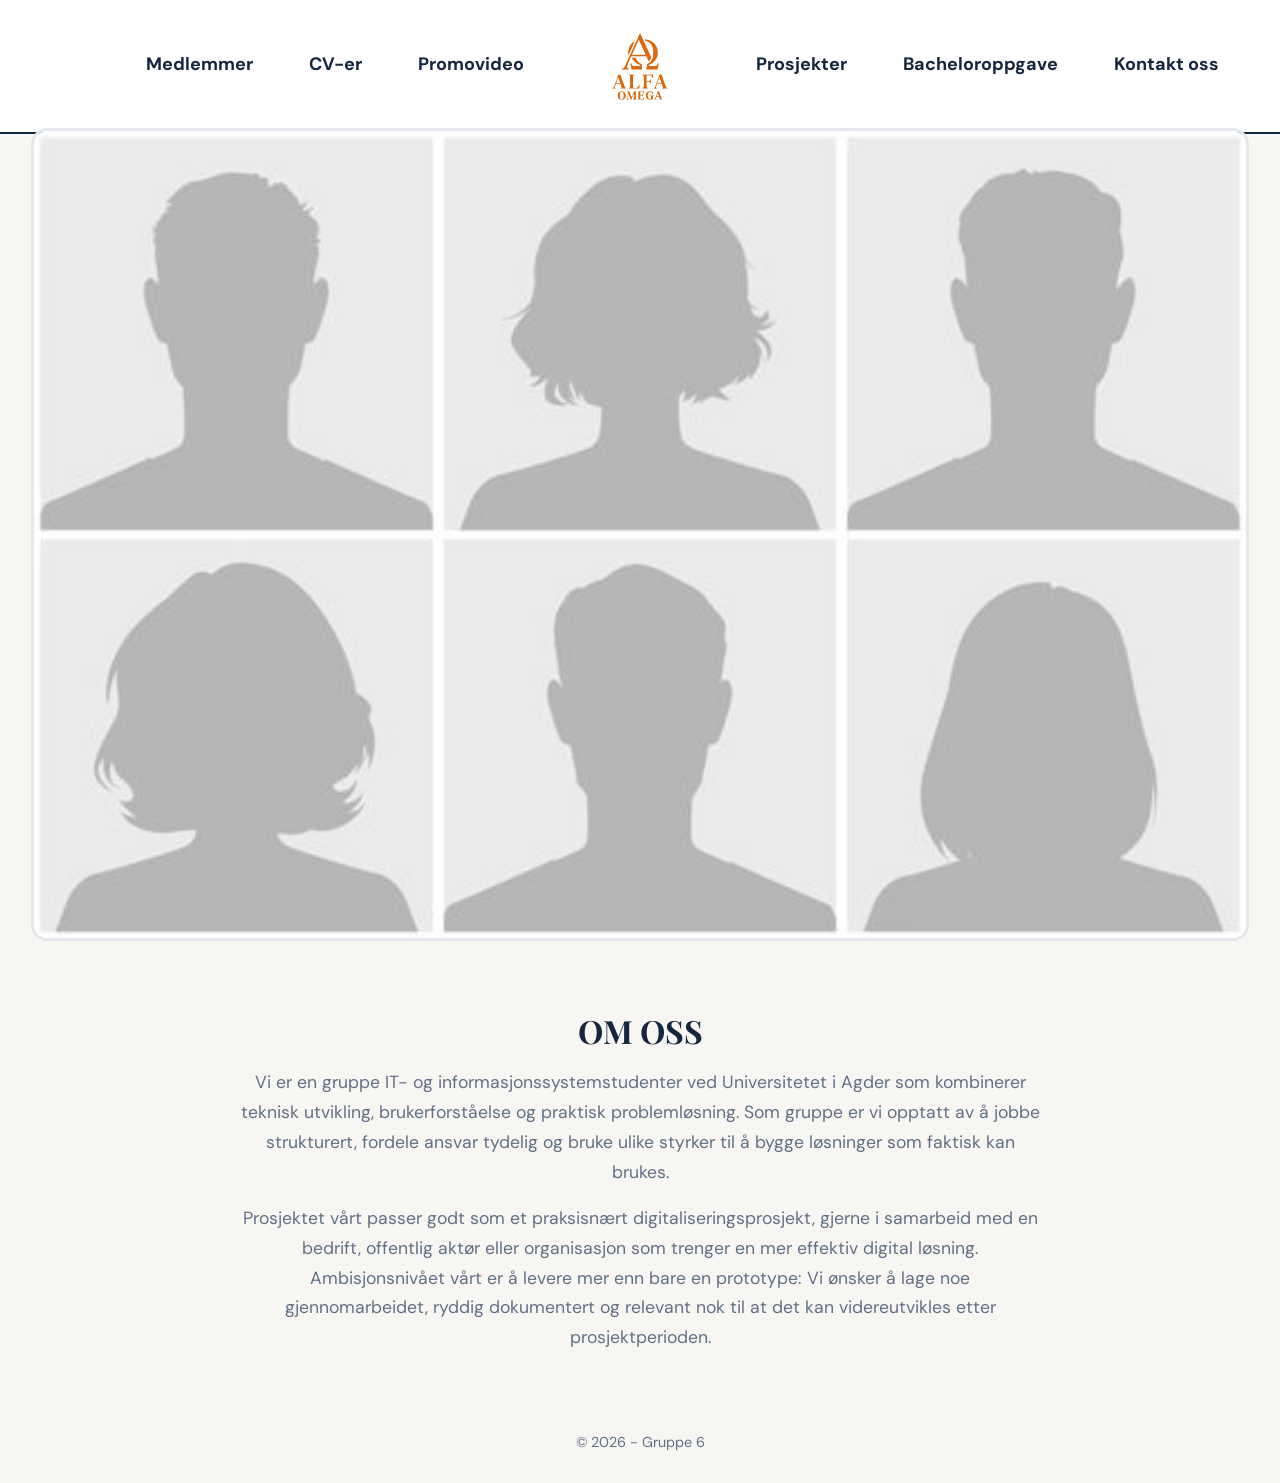
==== index.html @ c3835e71 "Convert ASP.NET project to static HTML for GitHub Pages" ====
<!DOCTYPE html>
<html lang="no">
<head>
    <meta charset="utf-8" />
    <meta name="viewport" content="width=device-width, initial-scale=1.0" />
    <title>Hjem - Gruppe 6</title>
    <link rel="preconnect" href="https://fonts.googleapis.com">
    <link rel="preconnect" href="https://fonts.gstatic.com" crossorigin>
    <link href="https://fonts.googleapis.com/css2?family=Playfair+Display:wght@600;700&family=Lora:wght@400;500&display=swap" rel="stylesheet">
    <link rel="stylesheet" href="css/site.css" />
</head>
<body>
    <header class="site-header">
        <div class="header-content">
            <nav class="site-nav site-nav-left">
                <a href="medlemmer.html">Medlemmer</a>
                <a href="cver.html">CV-er</a>
                <a href="promovideo.html">Promovideo</a>
            </nav>

            <a class="site-logo" href="index.html">
                <img src="images/logo.png" alt="Gruppe 6 logo" />
            </a>

            <nav class="site-nav site-nav-right">
                <a href="prosjekter.html">Prosjekter</a>
                <a href="bacheloroppgave.html">Bacheloroppgave</a>
                <a href="kontakt.html">Kontakt oss</a>
            </nav>
        </div>
    </header>

    <div class="container">
        <main role="main" class="pb-3">
            <img src="images/gruppebilde.png" alt="Gruppe 6 gruppebilde" class="group-photo" />

            <section class="about-section">
                <h2 class="section-title">OM OSS</h2>
                <p class="about-text">
                    Vi er en gruppe IT- og informasjonssystemstudenter ved Universitetet i Agder som kombinerer teknisk utvikling,
                    brukerforståelse og praktisk problemløsning. Som gruppe er vi opptatt av å jobbe strukturert, fordele ansvar
                    tydelig og bruke ulike styrker til å bygge løsninger som faktisk kan brukes.
                </p>
                <p class="about-text">
                    Prosjektet vårt passer godt som et praksisnært digitaliseringsprosjekt, gjerne i samarbeid med en bedrift,
                    offentlig aktør eller organisasjon som trenger en mer effektiv digital løsning. Ambisjonsnivået vårt er å levere
                    mer enn bare en prototype: Vi ønsker å lage noe gjennomarbeidet, ryddig dokumentert og relevant nok til at det
                    kan videreutvikles etter prosjektperioden.
                </p>
            </section>
        </main>
    </div>

    <footer class="border-top footer text-muted">
        <div class="container">
            &copy; 2026 - Gruppe 6
        </div>
    </footer>

    <script src="js/site.js"></script>
</body>
</html>
---- css/site.css ----
/* Import Fonts */
@import url('https://fonts.googleapis.com/css2?family=DM+Sans:ital,opsz,wght@0,9..40,100..1000;1,9..40,100..1000&family=Playfair+Display:ital,wght@0,400..900;1,400..900&display=swap');

* {
    box-sizing: border-box;
}

body {
    margin: 0;
    font-family: 'DM Sans', sans-serif;
    color: #627086;
    background-color: #F7F6F2;
}

/* Animations */
@keyframes rise-in {
    from { 
        opacity: 0; 
        transform: translateY(18px); 
    }
    to { 
        opacity: 1; 
        transform: translateY(0); 
    }
}

@keyframes image-settle {
    from { 
        transform: scale(1.07); 
    }
    to { 
        transform: scale(1.015); 
    }
}

.about-section, 
.member-card, 
.cv-row, 
.project-card {
    animation: rise-in 0.6s ease-out forwards;
}

/* Header */
.site-header {
    background-color: #FFFFFF;
    border-bottom: 2px solid #15263F;
}

.header-content {
    display: flex;
    justify-content: center;
    align-items: center;
    padding: 1rem 3rem;
    max-width: 1600px;
    margin: 0 auto;
}

.site-logo {
    flex-shrink: 0;
    padding: 0 1.5rem;
}

.site-logo img {
    height: 100px;
    width: auto;
    display: block;
}

.site-nav {
    display: flex;
    gap: 3.5rem;
    flex: 1;
}

.site-nav-left {
    justify-content: flex-end;
}

.site-nav-right {
    justify-content: flex-start;
}

.site-nav a {
    font-family: 'DM Sans', sans-serif;
    text-decoration: none;
    font-weight: 700;
    color: #15263F;
    font-size: 18px;
    white-space: nowrap;
    position: relative;
    padding-bottom: 4px;
}

.site-nav a::after {
    content: '';
    position: absolute;
    bottom: 0;
    left: 0;
    width: 100%;
    height: 2px;
    background-color: #C77645;
    transform: scaleX(0);
    transition: transform 0.25s ease;
    transform-origin: bottom left;
}

.site-nav a:hover {
    color: #A85E34;
}

.site-nav a:hover::after {
    transform: scaleX(1);
}

/* Footer */
footer {
    text-align: center;
    padding: 2rem 0;
    color: #627086;
    font-size: 0.9rem;
}

/* Hero / group photo */
.hero-wrapper {
    overflow: hidden;
    max-width: 1200px;
    margin: 0 auto;
    border-radius: 1rem;
}

.group-photo {
    width: 100%;
    max-width: 1200px;
    height: auto;
    display: block;
    margin: 0 auto;
    border: 3px solid #E4E7EB;
    border-radius: 1rem;
    animation: image-settle 1.2s ease-out forwards;
}

.image-label {
    font-family: 'DM Sans', sans-serif;
    font-size: 1.1rem;
    color: #CCD4DF;
    margin: 0 0 1rem 0;
}

/* About section */
.about-section {
    text-align: center;
    padding: 3rem;
}

.section-title {
    font-family: 'Playfair Display', Georgia, serif;
    color: #15263F;
    font-size: 2rem;
    margin-bottom: 1rem;
}

.about-text {
    font-family: 'DM Sans', sans-serif;
    font-size: 1.1rem;
    max-width: 800px;
    margin: 0 auto;
    color: #627086;
    line-height: 1.7;
}

.about-text + .about-text {
    margin-top: 1rem;
}

/* Medlemmer page */
.page-title {
    font-family: 'Playfair Display', Georgia, serif;
    color: #15263F;
    font-size: 2.5rem;
    text-align: center;
    padding: 3rem 0 2rem 0;
}

.member-card {
    display: flex;
    gap: 2rem;
    align-items: flex-start;
    max-width: 1200px;
    margin: 0 auto 2rem auto;
    padding: 2rem;
    background-color: #FFFFFF;
    border: 1px solid #E4E7EB;
    border-radius: 1rem;
    transition: transform 0.25s ease, box-shadow 0.25s ease;
}

.member-card:hover {
    box-shadow: 0 18px 50px rgba(21, 38, 63, .09);
    transform: translateY(-4px);
}

.member-photo-col {
    display: flex;
    flex-direction: column;
    align-items: center;
    flex-shrink: 0;
}

.member-photo {
    width: 180px;
    height: 180px;
    object-fit: cover;
    border-radius: 0.5rem;
}

.member-info {
    flex: 1;
}

.member-name {
    font-family: 'Playfair Display', Georgia, serif;
    color: #15263F;
    font-size: 1.5rem;
    margin: 0 0 0.25rem 0;
}

.member-role {
    font-family: 'DM Sans', sans-serif;
    font-style: italic;
    color: #C77645;
    margin: 0 0 1rem 0;
}

.member-bio {
    font-family: 'DM Sans', sans-serif;
    font-size: 1rem;
    line-height: 1.6;
    color: #627086;
}

.social-links {
    display: flex;
    gap: 1rem;
    margin-top: 0.75rem;
}

.social-icon {
    width: 28px;
    height: 28px;
    display: block;
    background-color: transparent;
    object-fit: contain;
}

.social-links a {
    display: inline-block;
    transition: opacity 0.2s;
    line-height: 0;
}

.social-links a:hover {
    opacity: 0.7;
}

.cv-list {
    max-width: 1000px;
    margin: 0 auto;
    padding: 2rem;
    display: flex;
    flex-direction: column;
    gap: 1.5rem;
}

.cv-row {
    display: flex;
    justify-content: space-between;
    align-items: center;
    background-color: #FFFFFF;
    border: 1px solid #E4E7EB;
    border-radius: 1rem;
    padding: 1.5rem 2rem;
    transition: transform 0.25s ease, box-shadow 0.25s ease, background-color 0.25s ease;
}

.cv-row:hover {
    background-color: #F9EDE6;
    box-shadow: 0 18px 50px rgba(21, 38, 63, .09);
    transform: translateY(-4px);
}

.cv-name {
    font-family: 'DM Sans', sans-serif;
    font-size: 1.1rem;
    color: #15263F;
}

.cv-download {
    text-decoration: none;
    color: #C77645;
    font-weight: 600;
    display: flex;
    align-items: center;
    gap: 0.5rem;
}

.cv-download:hover {
    color: #A85E34;
}

.download-icon {
    font-size: 1.2rem;
}

.project-section {
    max-width: 1200px;
    margin: 0 auto;
    padding: 1rem 2rem 3rem 2rem;
}

.project-section-title {
    font-family: 'Playfair Display', Georgia, serif;
    color: #15263F;
    font-size: 1.6rem;
    text-align: center;
    border-bottom: 2px solid #C77645;
    display: inline-block;
    padding-bottom: 0.5rem;
    margin: 0 0 2rem 0;
}

.project-section-title-wrapper {
    text-align: center;
}

.project-card {
    display: flex;
    gap: 2rem;
    align-items: center;
    background-color: #FFFFFF;
    border: 1px solid #E4E7EB;
    border-radius: 1rem;
    padding: 2rem;
    margin-bottom: 2rem;
    min-height: 150px;
    transition: transform 0.25s ease, box-shadow 0.25s ease;
}

.project-card:hover {
    box-shadow: 0 18px 50px rgba(21, 38, 63, .09);
    transform: translateY(-4px);
}

.project-image-placeholder {
    width: 180px;
    height: 130px;
    background-color: #E4E7EB;
    border-radius: 0.5rem;
    flex-shrink: 0;
}

.project-info {
    flex: 1;
}

.project-name {
    font-family: 'Playfair Display', Georgia, serif;
    color: #15263F;
    font-size: 1.3rem;
    margin: 0 0 0.5rem 0;
}

.project-description {
    font-family: 'DM Sans', sans-serif;
    color: #627086;
}
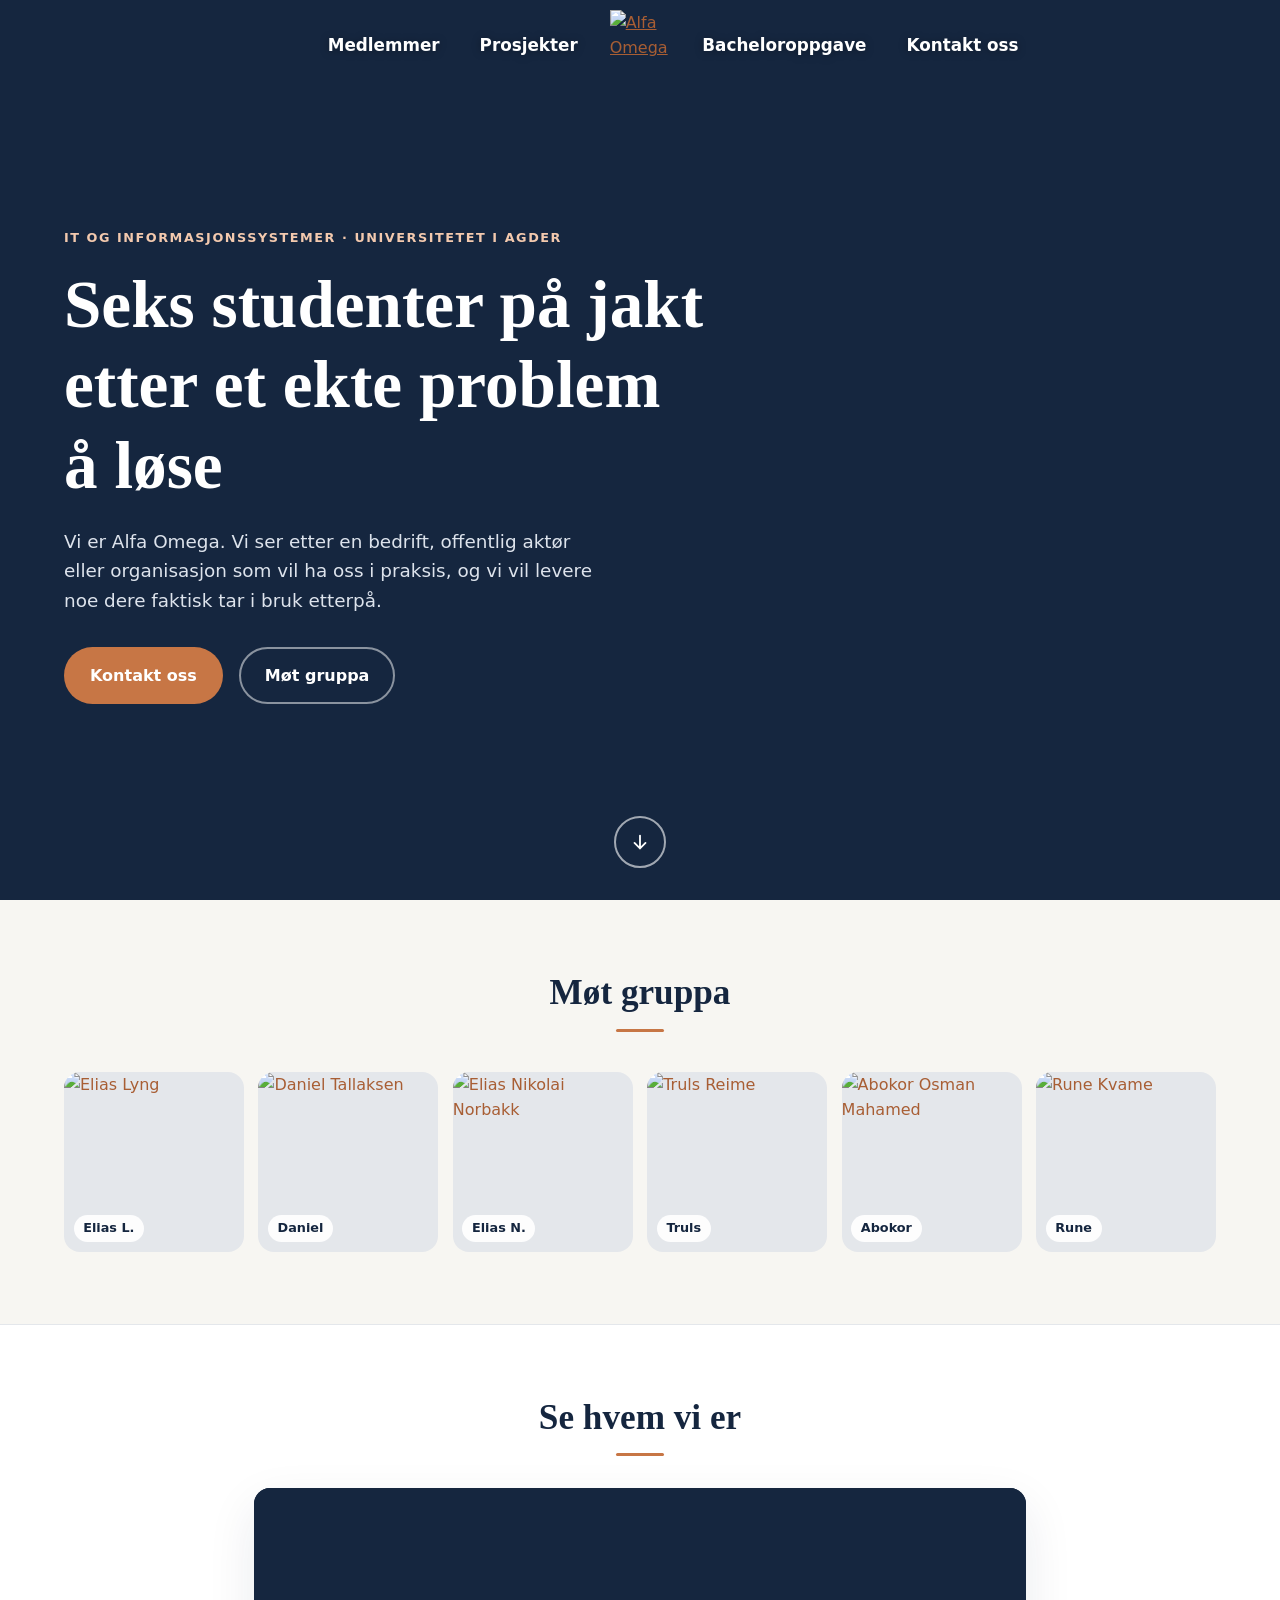
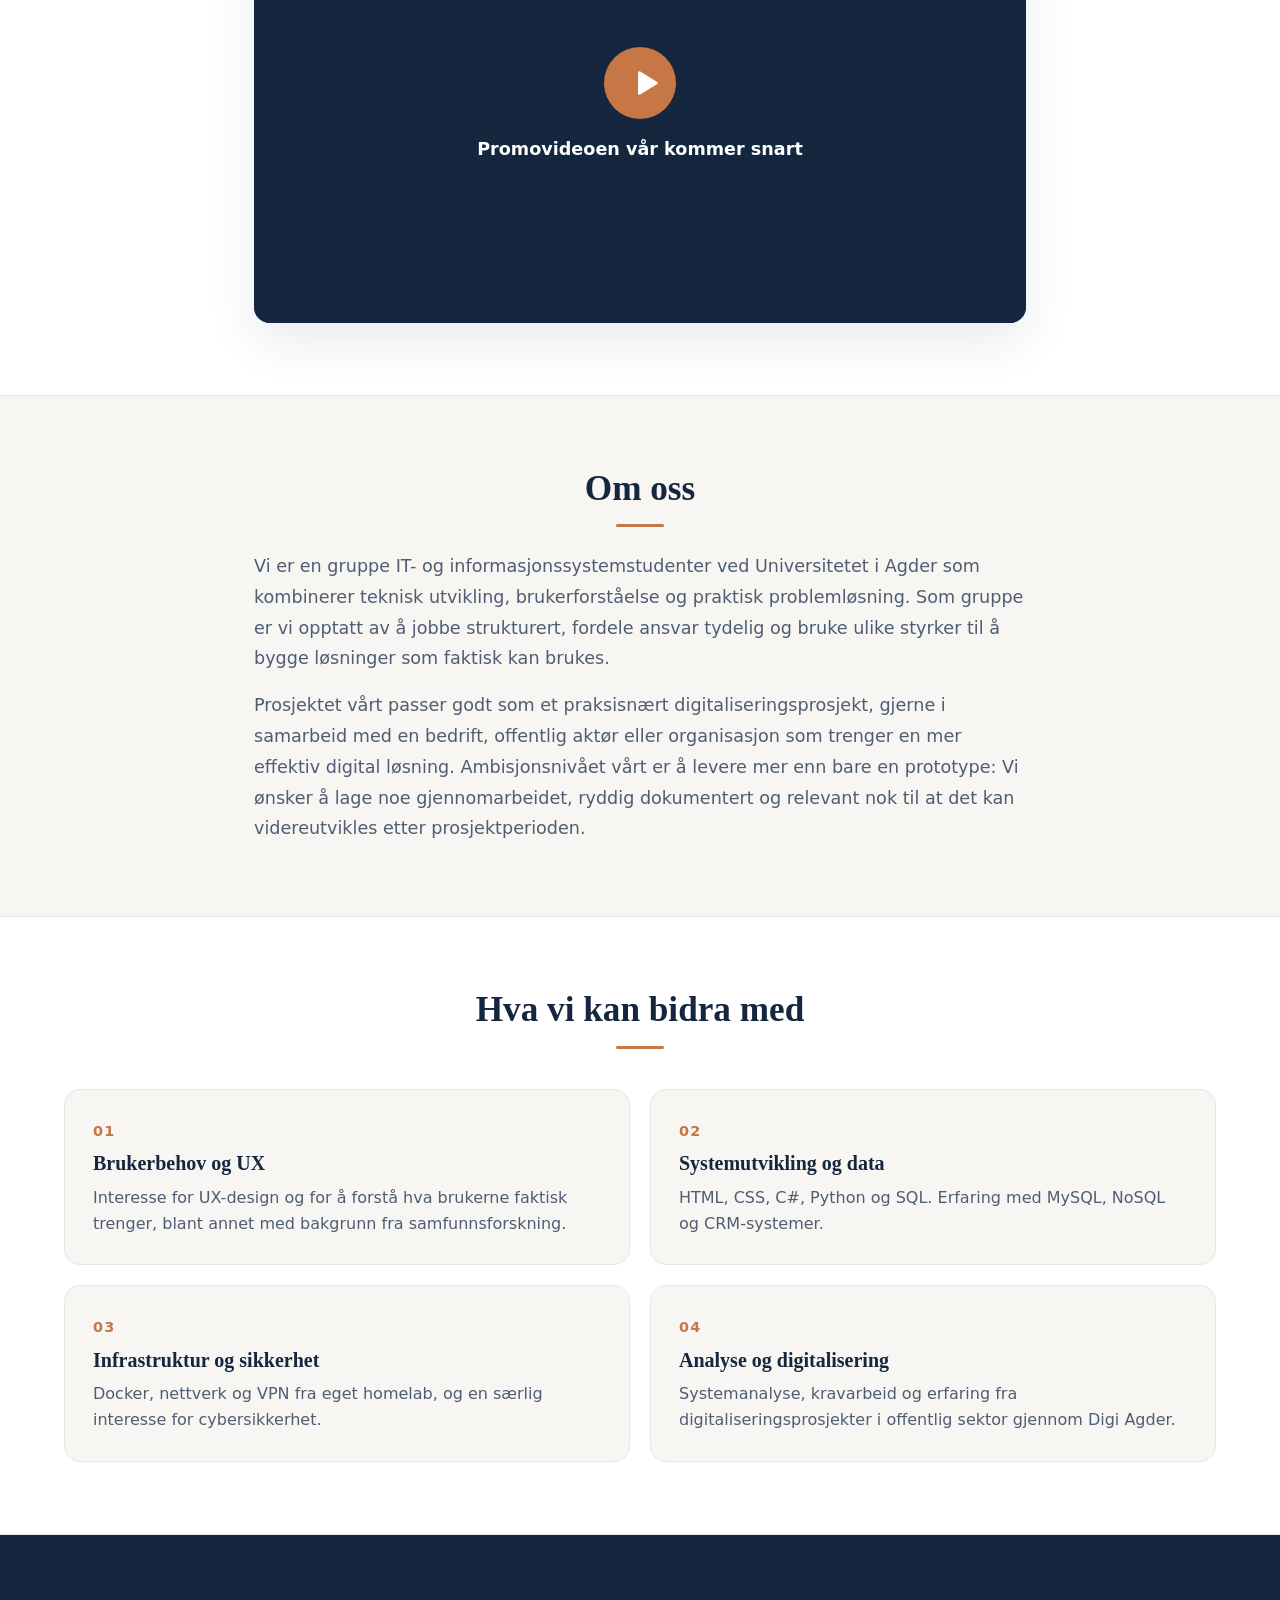
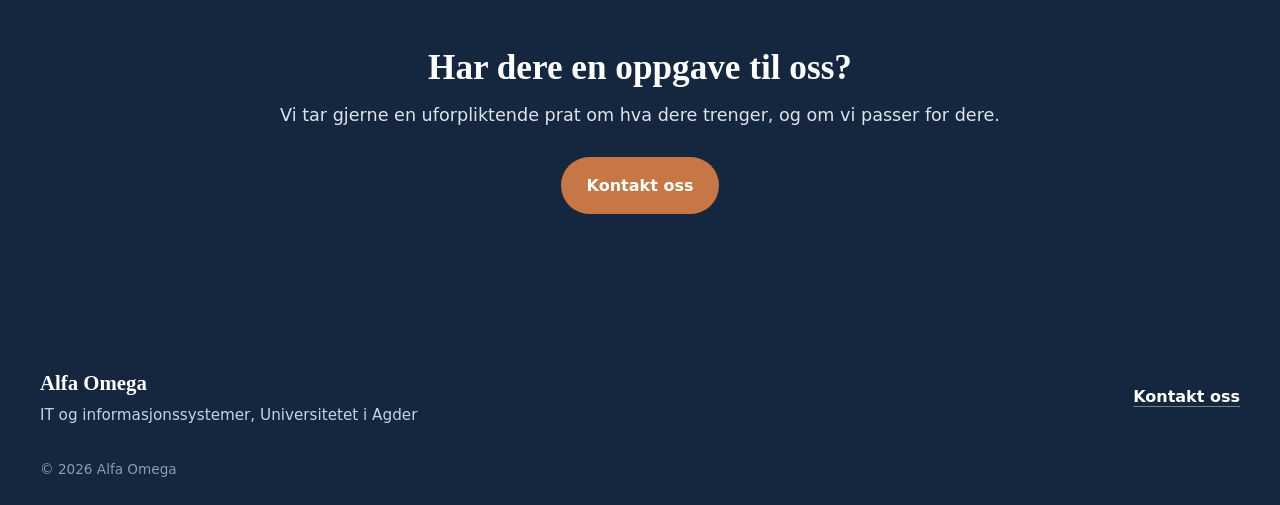
==== commit f6072a00: "Lagt til Knowit-bacheloroppgaven på bacheloroppgave-siden Beskrivelse av prosjektet Maritime Informa" ====
--- a/index.html
+++ b/index.html
@@ -3,39 +3,99 @@
 <head>
     <meta charset="utf-8" />
     <meta name="viewport" content="width=device-width, initial-scale=1.0" />
-    <title>Hjem - Gruppe 6</title>
-    <link rel="preconnect" href="https://fonts.googleapis.com">
-    <link rel="preconnect" href="https://fonts.gstatic.com" crossorigin>
-    <link href="https://fonts.googleapis.com/css2?family=Playfair+Display:wght@600;700&family=Lora:wght@400;500&display=swap" rel="stylesheet">
-    <link rel="stylesheet" href="css/site.css" />
+    <title>Alfa Omega | IT-studenter ved UiA som søker praksisbedrift</title>
+    <meta name="description" content="Alfa Omega er seks IT- og informasjonssystemstudenter ved Universitetet i Agder som søker praksisbedrift." />
+    <meta property="og:title" content="Alfa Omega | IT-studenter ved UiA som søker praksisbedrift" />
+    <meta property="og:description" content="Alfa Omega er seks IT- og informasjonssystemstudenter ved Universitetet i Agder som søker praksisbedrift." />
+    <meta property="og:image" content="https://thelyng.dev/images/opt/logo.png" />
+    <meta property="og:type" content="website" />
+    <meta name="theme-color" content="#15263F" />
+    <link rel="icon" href="favicon.ico?v=2" sizes="any" />
+    <link rel="icon" href="images/favicon-32.png?v=2" type="image/png" sizes="32x32" />
+    <link rel="icon" href="images/icon-192.png?v=2" type="image/png" sizes="192x192" />
+    <link rel="apple-touch-icon" href="images/apple-touch-icon.png?v=2" />
+    <link rel="preload" href="fonts/dm-sans-latin.woff2" as="font" type="font/woff2" crossorigin>
+    <link rel="preload" href="fonts/playfair-display-latin.woff2" as="font" type="font/woff2" crossorigin>
+    <link rel="stylesheet" href="css/site.css?v=16" />
 </head>
 <body>
-    <header class="site-header">
+    <a class="skip-link" href="#innhold">Hopp til innhold</a>
+    <header class="site-header site-header--overlay">
         <div class="header-content">
-            <nav class="site-nav site-nav-left">
+            <nav class="site-nav site-nav-left" aria-label="Hovedmeny">
                 <a href="medlemmer.html">Medlemmer</a>
-                <a href="cver.html">CV-er</a>
-                <a href="promovideo.html">Promovideo</a>
+                <a href="prosjekter.html">Prosjekter</a>
             </nav>
-
-            <a class="site-logo" href="index.html">
-                <img src="images/logo.png" alt="Gruppe 6 logo" />
+            <a class="site-logo" href="index.html" aria-label="Alfa Omega, til forsiden">
+                <img src="images/opt/logo.png" alt="Alfa Omega" width="337" height="400" />
             </a>
-
-            <nav class="site-nav site-nav-right">
-                <a href="prosjekter.html">Prosjekter</a>
+            <nav class="site-nav site-nav-right" aria-label="Hovedmeny, fortsettelse">
                 <a href="bacheloroppgave.html">Bacheloroppgave</a>
                 <a href="kontakt.html">Kontakt oss</a>
             </nav>
+            <button class="nav-toggle" type="button" aria-expanded="false" aria-controls="hovedmeny">
+                <span class="nav-toggle-bar"></span><span class="visually-hidden">Meny</span>
+            </button>
         </div>
+        <nav class="mobile-nav" id="hovedmeny" aria-label="Meny">
+            <a href="medlemmer.html">Medlemmer</a>
+            <a href="prosjekter.html">Prosjekter</a>
+            <a href="bacheloroppgave.html">Bacheloroppgave</a>
+            <a href="kontakt.html">Kontakt oss</a>
+        </nav>
     </header>
 
-    <div class="container">
-        <main role="main" class="pb-3">
-            <img src="images/gruppebilde.png" alt="Gruppe 6 gruppebilde" class="group-photo" />
+    <main id="innhold">
+        <section class="hero hero--photo">
+            <div class="hero-inner">
+                <div class="hero-text">
+                    <p class="eyebrow">IT og informasjonssystemer &middot; Universitetet i Agder</p>
+                    <h1>Seks studenter på jakt etter et ekte problem å løse</h1>
+                    <p class="lead">Vi er Alfa Omega. Vi ser etter en bedrift, offentlig aktør eller organisasjon som vil ha oss i praksis, og vi vil levere noe dere faktisk tar i bruk etterpå.</p>
+                    <div class="hero-actions">
+                        <a class="btn btn-primary" href="kontakt.html">Kontakt oss</a>
+                        <a class="btn btn-ghost-light" href="medlemmer.html">Møt gruppa</a>
+                    </div>
+                </div>
+            </div>
+            <a class="scroll-down" href="#gruppa" aria-label="Scroll ned til gruppa">
+                <svg viewBox="0 0 24 24" aria-hidden="true"><path fill="none" stroke="currentColor" stroke-width="2" stroke-linecap="round" stroke-linejoin="round" d="M12 5v14m0 0 6-6m-6 6-6-6"/></svg>
+            </a>
+        </section>
 
-            <section class="about-section">
-                <h2 class="section-title">OM OSS</h2>
+        <section class="section team-section" id="gruppa">
+            <div class="wide">
+                <h2 class="section-title">Møt gruppa</h2>
+                <div class="face-grid face-grid--row" aria-label="Gruppemedlemmene">
+                    <a href="medlemmer.html#elias-lyng" class="face" style="--i:0"><img src="images/opt/elias-lyng-sq.jpg" alt="Elias Lyng" width="480" height="480" loading="eager" /><span>Elias L.</span></a>
+                    <a href="medlemmer.html#daniel-tallaksen" class="face" style="--i:1"><img src="images/opt/daniel-tallaksen-sq.jpg" alt="Daniel Tallaksen" width="480" height="480" loading="eager" /><span>Daniel</span></a>
+                    <a href="medlemmer.html#elias-norbakk" class="face" style="--i:2"><img src="images/opt/elias-norbakk-sq.jpg" alt="Elias Nikolai Norbakk" width="480" height="480" loading="eager" /><span>Elias N.</span></a>
+                    <a href="medlemmer.html#truls-reime" class="face" style="--i:3"><img src="images/opt/truls-reime-sq.jpg" alt="Truls Reime" width="480" height="480" loading="eager" /><span>Truls</span></a>
+                    <a href="medlemmer.html#abokor-mahamed" class="face" style="--i:4"><img src="images/opt/abokor-mahamed-sq.jpg" alt="Abokor Osman Mahamed" width="480" height="480" loading="eager" /><span>Abokor</span></a>
+                    <a href="medlemmer.html#rune-kvame" class="face" style="--i:5"><img src="images/opt/rune-kvame-sq.jpg" alt="Rune Kvame" width="480" height="480" loading="eager" /><span>Rune</span></a>
+                </div>
+            </div>
+        </section>
+
+        <section class="section video-section" id="video">
+            <div class="narrow">
+                <h2 class="section-title">Se hvem vi er</h2>
+                <div class="video-frame">
+                    <!-- Når videoen er klar, bytt ut hele <div class="video-placeholder"> med for eksempel:
+                    <iframe src="https://www.youtube-nocookie.com/embed/VIDEO-ID" title="Promovideo fra Alfa Omega"
+                        allow="accelerometer; encrypted-media; gyroscope; picture-in-picture" allowfullscreen loading="lazy"></iframe>
+                    -->
+                    <div class="video-placeholder">
+                        <svg viewBox="0 0 24 24" aria-hidden="true"><path fill="currentColor" d="M8 5.14v13.72a1 1 0 0 0 1.5.86l11.04-6.86a1 1 0 0 0 0-1.72L9.5 4.28A1 1 0 0 0 8 5.14Z"/></svg>
+                        <p>Promovideoen vår kommer snart</p>
+                    </div>
+                </div>
+            </div>
+        </section>
+
+        <section class="section about-section">
+            <div class="narrow">
+                <h2 class="section-title">Om oss</h2>
                 <p class="about-text">
                     Vi er en gruppe IT- og informasjonssystemstudenter ved Universitetet i Agder som kombinerer teknisk utvikling,
                     brukerforståelse og praktisk problemløsning. Som gruppe er vi opptatt av å jobbe strukturert, fordele ansvar
@@ -47,16 +107,57 @@
                     mer enn bare en prototype: Vi ønsker å lage noe gjennomarbeidet, ryddig dokumentert og relevant nok til at det
                     kan videreutvikles etter prosjektperioden.
                 </p>
-            </section>
-        </main>
-    </div>
+            </div>
+        </section>
 
-    <footer class="border-top footer text-muted">
-        <div class="container">
-            &copy; 2026 - Gruppe 6
+        <section class="section skills-section">
+            <div class="wide">
+                <h2 class="section-title">Hva vi kan bidra med</h2>
+                <div class="skill-grid">
+                <article class="skill-card">
+                    <span class="skill-num">01</span>
+                    <h3>Brukerbehov og UX</h3>
+                    <p>Interesse for UX-design og for å forstå hva brukerne faktisk trenger, blant annet med bakgrunn fra samfunnsforskning.</p>
+                </article>
+                <article class="skill-card">
+                    <span class="skill-num">02</span>
+                    <h3>Systemutvikling og data</h3>
+                    <p>HTML, CSS, C#, Python og SQL. Erfaring med MySQL, NoSQL og CRM-systemer.</p>
+                </article>
+                <article class="skill-card">
+                    <span class="skill-num">03</span>
+                    <h3>Infrastruktur og sikkerhet</h3>
+                    <p>Docker, nettverk og VPN fra eget homelab, og en særlig interesse for cybersikkerhet.</p>
+                </article>
+                <article class="skill-card">
+                    <span class="skill-num">04</span>
+                    <h3>Analyse og digitalisering</h3>
+                    <p>Systemanalyse, kravarbeid og erfaring fra digitaliseringsprosjekter i offentlig sektor gjennom Digi Agder.</p>
+                </article>
+                </div>
+            </div>
+        </section>
+
+        <section class="section cta-band">
+            <div class="narrow">
+                <h2>Har dere en oppgave til oss?</h2>
+                <p>Vi tar gjerne en uforpliktende prat om hva dere trenger, og om vi passer for dere.</p>
+                <a class="btn btn-primary" href="kontakt.html">Kontakt oss</a>
+            </div>
+        </section>
+    </main>
+
+    <footer class="site-footer">
+        <div class="footer-inner">
+            <div>
+                <strong>Alfa Omega</strong>
+                <p>IT og informasjonssystemer, Universitetet i Agder</p>
+            </div>
+            <a class="footer-link" href="kontakt.html">Kontakt oss</a>
         </div>
+        <p class="footer-copy">&copy; 2026 Alfa Omega</p>
     </footer>
 
-    <script src="js/site.js"></script>
+    <script src="js/site.js?v=16"></script>
 </body>
 </html>
--- a/css/site.css
+++ b/css/site.css
@@ -1,375 +1,687 @@
-/* Import Fonts */
-@import url('https://fonts.googleapis.com/css2?family=DM+Sans:ital,opsz,wght@0,9..40,100..1000;1,9..40,100..1000&family=Playfair+Display:ital,wght@0,400..900;1,400..900&display=swap');
-
-* {
-    box-sizing: border-box;
-}
+/* Alfa Omega, felles stilark */
+
+/* Fonter lastes fra egen server (ikke Google) av personvernhensyn */
+/* DM Sans, latin-ext */
+@font-face {
+    font-family: 'DM Sans';
+    font-style: normal;
+    font-weight: 400 700;
+    font-display: swap;
+    src: url('../fonts/dm-sans-latin-ext.woff2') format('woff2');
+    unicode-range: U+0100-02BA, U+02BD-02C5, U+02C7-02CC, U+02CE-02D7, U+02DD-02FF, U+0304, U+0308, U+0329, U+1D00-1DBF, U+1E00-1E9F, U+1EF2-1EFF, U+2020, U+20A0-20AB, U+20AD-20C4, U+2113, U+2C60-2C7F, U+A720-A7FF;
+}
+
+/* DM Sans, latin */
+@font-face {
+    font-family: 'DM Sans';
+    font-style: normal;
+    font-weight: 400 700;
+    font-display: swap;
+    src: url('../fonts/dm-sans-latin.woff2') format('woff2');
+    unicode-range: U+0000-00FF, U+0131, U+0152-0153, U+02BB-02BC, U+02C6, U+02DA, U+02DC, U+0304, U+0308, U+0329, U+2000-206F, U+20AC, U+2122, U+2191, U+2193, U+2212, U+2215, U+FEFF, U+FFFD;
+}
+
+/* Playfair Display, latin-ext */
+@font-face {
+    font-family: 'Playfair Display';
+    font-style: normal;
+    font-weight: 600 700;
+    font-display: swap;
+    src: url('../fonts/playfair-display-latin-ext.woff2') format('woff2');
+    unicode-range: U+0100-02BA, U+02BD-02C5, U+02C7-02CC, U+02CE-02D7, U+02DD-02FF, U+0304, U+0308, U+0329, U+1D00-1DBF, U+1E00-1E9F, U+1EF2-1EFF, U+2020, U+20A0-20AB, U+20AD-20C4, U+2113, U+2C60-2C7F, U+A720-A7FF;
+}
+
+/* Playfair Display, latin */
+@font-face {
+    font-family: 'Playfair Display';
+    font-style: normal;
+    font-weight: 600 700;
+    font-display: swap;
+    src: url('../fonts/playfair-display-latin.woff2') format('woff2');
+    unicode-range: U+0000-00FF, U+0131, U+0152-0153, U+02BB-02BC, U+02C6, U+02DA, U+02DC, U+0304, U+0308, U+0329, U+2000-206F, U+20AC, U+2122, U+2191, U+2193, U+2212, U+2215, U+FEFF, U+FFFD;
+}
+
+:root {
+    --navy: #15263F;
+    --navy-2: #1E3354;
+    --orange: #C77645;
+    --orange-dark: #A85E34;
+    --orange-soft: #F9EDE6;
+    --text: #4F5D73;
+    --muted: #6B7689;
+    --line: #E4E7EB;
+    --bg: #F7F6F2;
+    --white: #FFFFFF;
+    --radius: 1rem;
+    --shadow: 0 18px 50px rgba(21, 38, 63, .09);
+    --serif: 'Playfair Display', Georgia, serif;
+    --sans: 'DM Sans', system-ui, -apple-system, 'Segoe UI', sans-serif;
+}
+
+*, *::before, *::after { box-sizing: border-box; }
+
+html { scroll-behavior: smooth; }
 
 body {
     margin: 0;
-    font-family: 'DM Sans', sans-serif;
-    color: #627086;
-    background-color: #F7F6F2;
-}
+    font-family: var(--sans);
+    font-size: 1rem;
+    line-height: 1.6;
+    color: var(--text);
+    background-color: var(--bg);
+    -webkit-font-smoothing: antialiased;
+    /* Footer holder seg nederst også på korte sider */
+    display: flex; flex-direction: column; min-height: 100vh;
+}
+body > main { flex: 1 0 auto; }
+
+img { max-width: 100%; height: auto; display: block; }
+
+h1, h2, h3 { color: var(--navy); line-height: 1.2; }
+
+a { color: var(--orange-dark); }
+
+:focus-visible {
+    outline: 3px solid var(--orange);
+    outline-offset: 3px;
+    border-radius: 4px;
+}
+
+.visually-hidden {
+    position: absolute !important;
+    width: 1px; height: 1px;
+    overflow: hidden; clip: rect(0 0 0 0);
+    white-space: nowrap;
+}
+
+.skip-link {
+    position: absolute;
+    left: 1rem; top: -3rem;
+    background: var(--navy); color: var(--white);
+    padding: .6rem 1rem; border-radius: .5rem;
+    z-index: 100; text-decoration: none;
+}
+.skip-link:focus { top: 1rem; }
+
+/* Layout helpers */
+.wide { max-width: 1200px; margin: 0 auto; padding: 0 1.5rem; }
+.narrow { max-width: 820px; margin: 0 auto; padding: 0 1.5rem; }
+.stack > * + * { margin-top: 1.5rem; }
+.section { padding: 4.5rem 0; }
 
 /* Animations */
 @keyframes rise-in {
-    from { 
-        opacity: 0; 
-        transform: translateY(18px); 
-    }
-    to { 
-        opacity: 1; 
-        transform: translateY(0); 
-    }
-}
-
-@keyframes image-settle {
-    from { 
-        transform: scale(1.07); 
-    }
-    to { 
-        transform: scale(1.015); 
-    }
-}
-
-.about-section, 
-.member-card, 
-.cv-row, 
-.project-card {
-    animation: rise-in 0.6s ease-out forwards;
-}
-
+    from { opacity: 0; transform: translateY(18px); }
+    to { opacity: 1; transform: translateY(0); }
+}
+
+.hero-text, .face {
+    animation: rise-in .7s cubic-bezier(.22, 1, .36, 1) both;
+}
+
+/* Myk inntoning når elementer scrolles inn (klassene settes av js/site.js) */
+.reveal {
+    opacity: 0;
+    transform: translate3d(0, 32px, 0);
+    transition:
+        opacity .55s cubic-bezier(.22, 1, .36, 1),
+        transform .55s cubic-bezier(.22, 1, .36, 1);
+    transition-delay: var(--delay, 0ms);
+}
+.reveal.is-visible { opacity: 1; transform: none; }
+.reveal:not(.is-visible) { will-change: opacity, transform; }
+
+/* Kortene beholder sin egen hover-animasjon etter at de er vist */
+.reveal.is-visible.member-card, .reveal.is-visible.project-card {
+    transition: box-shadow .25s ease, transform .25s ease;
+}
+
+.site-header { transition: box-shadow .3s ease; }
+.site-header.is-scrolled { box-shadow: 0 6px 24px rgba(21, 38, 63, .08); }
+
+
+.face { animation-delay: calc(var(--i) * 70ms + 150ms); }
+
+@media (prefers-reduced-motion: reduce) {
+    *, *::before, *::after { animation: none !important; transition: none !important; }
+    .reveal { opacity: 1 !important; transform: none !important; }
+    html { scroll-behavior: auto; }
+}
+
+/* Buttons */
+.btn {
+    display: inline-flex;
+    align-items: center;
+    gap: .5rem;
+    padding: .85rem 1.5rem;
+    border-radius: 999px;
+    font-family: var(--sans);
+    font-weight: 700;
+    font-size: 1rem;
+    text-decoration: none;
+    border: 2px solid transparent;
+    transition: background-color .2s, color .2s, border-color .2s, transform .2s;
+    cursor: pointer;
+}
+.btn svg { width: 1.1em; height: 1.1em; }
+.btn:hover { transform: translateY(-2px); }
+.btn-primary { background: var(--orange); color: var(--white); }
+.btn-primary:hover { background: var(--orange-dark); }
+.btn-secondary { background: transparent; color: var(--navy); border-color: var(--navy); }
+.btn-secondary:hover { background: var(--navy); color: var(--white); }
+.btn-ghost-light { color: var(--white); border-color: rgba(255,255,255,.5); }
+.btn-ghost-light:hover { background: var(--white); color: var(--navy); }
 /* Header */
 .site-header {
+    position: sticky; top: 0; z-index: 50;
     background-color: #FFFFFF;
-    border-bottom: 2px solid #15263F;
+    border-bottom: 1px solid var(--line);
 }
 
 .header-content {
-    display: flex;
-    justify-content: center;
+    display: grid;
+    grid-template-columns: 1fr auto 1fr;
     align-items: center;
-    padding: 1rem 3rem;
-    max-width: 1600px;
+    gap: 2rem;
+    max-width: 1300px;
     margin: 0 auto;
-}
-
-.site-logo {
-    flex-shrink: 0;
-    padding: 0 1.5rem;
-}
-
-.site-logo img {
-    height: 100px;
-    width: auto;
-    display: block;
-}
-
-.site-nav {
-    display: flex;
-    gap: 3.5rem;
-    flex: 1;
-}
-
-.site-nav-left {
-    justify-content: flex-end;
-}
-
-.site-nav-right {
-    justify-content: flex-start;
-}
-
-.site-nav a {
-    font-family: 'DM Sans', sans-serif;
+    padding: .6rem 1.5rem;
+}
+
+.site-logo img { height: 72px; width: auto; }
+
+.site-nav { display: flex; gap: 2.5rem; }
+.site-nav-left { justify-content: flex-end; }
+.site-nav-right { justify-content: flex-start; }
+
+.site-nav a, .mobile-nav a {
     text-decoration: none;
     font-weight: 700;
-    color: #15263F;
-    font-size: 18px;
+    color: var(--navy);
+    font-size: 1.05rem;
     white-space: nowrap;
     position: relative;
-    padding-bottom: 4px;
+    padding: .35rem 0;
 }
 
 .site-nav a::after {
     content: '';
-    position: absolute;
-    bottom: 0;
-    left: 0;
-    width: 100%;
-    height: 2px;
-    background-color: #C77645;
+    position: absolute; left: 0; bottom: 0;
+    width: 100%; height: 2px;
+    background-color: var(--orange);
     transform: scaleX(0);
-    transition: transform 0.25s ease;
-    transform-origin: bottom left;
-}
-
-.site-nav a:hover {
-    color: #A85E34;
-}
-
-.site-nav a:hover::after {
-    transform: scaleX(1);
-}
-
-/* Footer */
-footer {
+    transform-origin: left;
+    transition: transform .25s ease;
+}
+.site-nav a:hover, .mobile-nav a:hover { color: var(--orange-dark); }
+.site-nav a:hover::after, .site-nav a[aria-current="page"]::after { transform: scaleX(1); }
+.site-nav a[aria-current="page"], .mobile-nav a[aria-current="page"] { color: var(--orange-dark); }
+
+.nav-toggle {
+    display: none;
+    width: 44px; height: 44px;
+    border: 0; background: transparent;
+    cursor: pointer; position: relative;
+    justify-self: end;
+}
+.nav-toggle-bar, .nav-toggle-bar::before, .nav-toggle-bar::after {
+    position: absolute; left: 10px; width: 24px; height: 2px;
+    background: var(--navy); border-radius: 2px;
+    transition: transform .25s, opacity .2s;
+}
+.nav-toggle-bar { top: 21px; }
+.nav-toggle-bar::before, .nav-toggle-bar::after { content: ''; left: 0; }
+.nav-toggle-bar::before { top: -7px; }
+.nav-toggle-bar::after { top: 7px; }
+.nav-toggle[aria-expanded="true"] .nav-toggle-bar { background: transparent; }
+.nav-toggle[aria-expanded="true"] .nav-toggle-bar::before { transform: translateY(7px) rotate(45deg); }
+.nav-toggle[aria-expanded="true"] .nav-toggle-bar::after { transform: translateY(-7px) rotate(-45deg); }
+
+.mobile-nav { display: none; }
+
+@media (max-width: 1100px) {
+    .header-content { gap: 1.25rem; }
+    .site-nav { gap: 1.25rem; }
+    .site-nav a { font-size: .95rem; }
+    .site-logo img { height: 60px; }
+}
+
+@media (max-width: 760px) {
+    .header-content { grid-template-columns: auto 1fr; }
+    .site-nav-left, .site-nav-right { display: none; }
+    .site-logo img { height: 52px; }
+    .nav-toggle { display: block; }
+    .mobile-nav {
+        position: absolute; left: 0; right: 0; top: 100%;
+        flex-direction: column;
+        background: var(--white);
+        border-bottom: 1px solid var(--line);
+        box-shadow: var(--shadow);
+        padding: .5rem 1.5rem 1rem;
+    }
+    .mobile-nav.is-open { display: flex; }
+    .mobile-nav a { padding: .85rem 0; border-bottom: 1px solid var(--line); }
+    .mobile-nav a:last-child { border-bottom: 0; }
+}
+
+/* Hero */
+.hero {
+    background:
+        radial-gradient(1000px 400px at 100% 0%, var(--orange-soft), transparent 70%),
+        var(--bg);
+    border-bottom: 1px solid var(--line);
+}
+.hero-inner {
+    max-width: 1200px; margin: 0 auto;
+    padding: 4.5rem 1.5rem;
+    display: grid;
+    grid-template-columns: 1.1fr 1fr;
+    gap: 3.5rem;
+    align-items: center;
+}
+.eyebrow {
+    text-transform: uppercase;
+    letter-spacing: .12em;
+    font-size: .8rem;
+    font-weight: 700;
+    color: var(--orange-dark);
+    margin: 0 0 1rem;
+}
+.hero h1 {
+    font-family: var(--serif);
+    font-size: clamp(2.2rem, 4.5vw, 3.4rem);
+    margin: 0 0 1.25rem;
+}
+.lead { font-size: 1.15rem; max-width: 34rem; margin: 0 0 2rem; }
+.hero-actions { display: flex; gap: 1rem; flex-wrap: wrap; }
+
+.face-grid {
+    display: grid;
+    grid-template-columns: repeat(3, 1fr);
+    gap: .9rem;
+}
+.face {
+    position: relative;
+    display: block;
+    border-radius: var(--radius);
+    overflow: hidden;
+    aspect-ratio: 1;
+    background: var(--line);
+    text-decoration: none;
+}
+.face:nth-child(3n+2) { transform: translateY(1.5rem); }
+.face img { width: 100%; height: 100%; object-fit: cover; transition: transform .4s ease; }
+.face span {
+    position: absolute; left: .6rem; bottom: .6rem;
+    background: rgba(255,255,255,.92);
+    color: var(--navy);
+    font-weight: 700; font-size: .8rem;
+    padding: .2rem .6rem; border-radius: 999px;
+}
+.face:hover img { transform: scale(1.05); }
+
+@media (max-width: 860px) {
+    .hero-inner { grid-template-columns: 1fr; padding: 3rem 1.25rem; gap: 2.5rem; }
+    .face:nth-child(3n+2) { transform: none; }
+    .face-grid { gap: .6rem; }
+}
+
+/* Sections */
+.section-title {
+    font-family: var(--serif);
+    font-size: clamp(1.7rem, 3vw, 2.2rem);
     text-align: center;
-    padding: 2rem 0;
-    color: #627086;
-    font-size: 0.9rem;
-}
-
-/* Hero / group photo */
-.hero-wrapper {
-    overflow: hidden;
-    max-width: 1200px;
-    margin: 0 auto;
-    border-radius: 1rem;
-}
-
-.group-photo {
-    width: 100%;
-    max-width: 1200px;
-    height: auto;
+    margin: 0 0 1.5rem;
+}
+.section-title::after {
+    content: '';
     display: block;
-    margin: 0 auto;
-    border: 3px solid #E4E7EB;
-    border-radius: 1rem;
-    animation: image-settle 1.2s ease-out forwards;
-}
-
-.image-label {
-    font-family: 'DM Sans', sans-serif;
-    font-size: 1.1rem;
-    color: #CCD4DF;
-    margin: 0 0 1rem 0;
-}
-
-/* About section */
-.about-section {
+    width: 48px; height: 3px;
+    margin: .9rem auto 0;
+    background: var(--orange);
+    border-radius: 2px;
+}
+
+.about-text { font-size: 1.1rem; line-height: 1.75; margin: 0; }
+.about-text + .about-text { margin-top: 1rem; }
+
+.video-section { background: var(--white); border-top: 1px solid var(--line); border-bottom: 1px solid var(--line); }
+.video-frame {
+    position: relative; aspect-ratio: 16 / 9; margin-top: 2rem;
+    border-radius: var(--radius); overflow: hidden; box-shadow: var(--shadow);
+    background: var(--navy);
+}
+.video-frame iframe, .video-frame video { position: absolute; inset: 0; width: 100%; height: 100%; border: 0; }
+.video-placeholder {
+    position: absolute; inset: 0;
+    display: flex; flex-direction: column; align-items: center; justify-content: center; gap: 1rem;
+    background: var(--navy);
+    color: var(--white); text-align: center; padding: 1.5rem;
+}
+.video-placeholder svg {
+    width: 72px; height: 72px; padding: 18px 14px 18px 22px;
+    border-radius: 50%; background: var(--orange); color: var(--white);
+}
+.video-placeholder p { margin: 0; font-weight: 600; font-size: 1.1rem; }
+
+.skills-section { background: var(--white); border-top: 1px solid var(--line); border-bottom: 1px solid var(--line); }
+.skill-grid {
+    display: grid;
+    grid-template-columns: repeat(2, 1fr);
+    gap: 1.25rem;
+    margin-top: 2.5rem;
+}
+.skill-card {
+    background: var(--bg);
+    border: 1px solid var(--line);
+    border-radius: var(--radius);
+    padding: 1.75rem;
+}
+.skill-card h3 { font-family: var(--serif); font-size: 1.25rem; margin: .5rem 0 .6rem; }
+.skill-card p { margin: 0; }
+.skill-num { font-weight: 700; color: var(--orange); font-size: .9rem; letter-spacing: .08em; }
+.skill-who { margin-top: 1rem !important; font-size: .85rem; color: var(--muted); font-weight: 700; }
+
+.cta-band {
+    background: var(--navy);
+    color: #DDE3EC;
     text-align: center;
-    padding: 3rem;
-}
-
-.section-title {
-    font-family: 'Playfair Display', Georgia, serif;
-    color: #15263F;
-    font-size: 2rem;
-    margin-bottom: 1rem;
-}
-
-.about-text {
-    font-family: 'DM Sans', sans-serif;
-    font-size: 1.1rem;
-    max-width: 800px;
-    margin: 0 auto;
-    color: #627086;
-    line-height: 1.7;
-}
-
-.about-text + .about-text {
-    margin-top: 1rem;
-}
-
-/* Medlemmer page */
+    padding: 7rem 0;
+}
+.cta-band h2 { color: var(--white); font-family: var(--serif); font-size: clamp(1.7rem, 3vw, 2.2rem); margin: 0 0 .75rem; }
+.cta-band p { margin: 0 0 1.75rem; font-size: 1.1rem; }
+
+/* Page head */
+.page-head { text-align: center; padding: 3.5rem 1.5rem 2.5rem; }
 .page-title {
-    font-family: 'Playfair Display', Georgia, serif;
-    color: #15263F;
-    font-size: 2.5rem;
-    text-align: center;
-    padding: 3rem 0 2rem 0;
-}
-
+    font-family: var(--serif);
+    font-size: clamp(2rem, 4vw, 2.75rem);
+    margin: 0;
+}
+.page-intro { max-width: 38rem; margin: 1rem auto 0; font-size: 1.1rem; }
+main { padding-bottom: 0; }
+.page-head + .wide, .page-head + .narrow { padding-bottom: 4.5rem; }
+
+/* Members */
 .member-card {
     display: flex;
-    gap: 2rem;
+    gap: 2.25rem;
     align-items: flex-start;
-    max-width: 1200px;
-    margin: 0 auto 2rem auto;
     padding: 2rem;
-    background-color: #FFFFFF;
-    border: 1px solid #E4E7EB;
-    border-radius: 1rem;
-    transition: transform 0.25s ease, box-shadow 0.25s ease;
-}
-
-.member-card:hover {
-    box-shadow: 0 18px 50px rgba(21, 38, 63, .09);
-    transform: translateY(-4px);
-}
-
-.member-photo-col {
+    background: var(--white);
+    border: 1px solid var(--line);
+    border-radius: var(--radius);
+    transition: box-shadow .25s ease, transform .25s ease;
+    scroll-margin-top: 110px;
+}
+.member-card:hover { box-shadow: var(--shadow); transform: translateY(-3px); }
+.member-card:target { border-color: var(--orange); box-shadow: 0 0 0 3px var(--orange-soft); }
+
+.member-photo-col { display: flex; flex-direction: column; align-items: center; flex-shrink: 0; }
+.member-photo { width: 180px; height: 180px; object-fit: cover; border-radius: .75rem; }
+
+.member-info { flex: 1; min-width: 0; }
+.member-name { font-family: var(--serif); font-size: 1.6rem; margin: 0 0 .25rem; }
+.member-title {
+    display: inline-block; margin: 0 0 .6rem; padding: .25rem .8rem; border-radius: 999px;
+    background: var(--bg); border: 1px solid var(--line); color: var(--navy);
+    font-size: .85rem; font-weight: 700;
+}
+.member-role { color: var(--orange-dark); font-weight: 700; margin: 0 0 1rem; }
+.member-bio { margin: 0 0 1rem; }
+
+.social-links { display: flex; gap: .6rem; margin-top: 1rem; }
+.social-links a {
+    display: grid; place-items: center;
+    width: 40px; height: 40px;
+    border-radius: 50%;
+    color: var(--navy);
+    background: var(--bg);
+    border: 1px solid var(--line);
+    transition: background-color .2s, color .2s;
+}
+.social-links a svg { width: 18px; height: 18px; }
+.social-links a:hover { background: var(--navy); color: var(--white); }
+
+@media (max-width: 680px) {
+    .member-card { flex-direction: column; align-items: center; text-align: center; padding: 1.5rem; }
+    .member-photo { width: 150px; height: 150px; }
+    .member-bio { text-align: left; }
+}
+
+/* Kontakt */
+.contact-primary {
+    display: flex; align-items: center; gap: 1.5rem; flex-wrap: wrap;
+    background: var(--white); border-radius: var(--radius); box-shadow: var(--shadow);
+    border-top: 4px solid var(--orange); padding: 1.75rem 2rem;
+}
+.contact-primary-photo { width: 96px; height: 96px; border-radius: 50%; object-fit: cover; flex-shrink: 0; }
+.contact-primary-text { flex: 1; min-width: 12rem; }
+.contact-primary-role {
+    margin: 0 0 .25rem; font-size: .8rem; font-weight: 700; letter-spacing: .12em; text-transform: uppercase;
+    color: var(--orange-dark);
+}
+.contact-primary-name { font-family: var(--serif); font-size: 1.6rem; margin: 0 0 .25rem; color: var(--navy); }
+.contact-primary-mail { color: var(--navy); font-weight: 600; word-break: break-all; }
+@media (max-width: 560px) {
+    .contact-primary { padding: 1.5rem; }
+    .contact-primary .btn { width: 100%; justify-content: center; }
+}
+/* Projects */
+.project-section + .project-section { margin-top: 3rem; }
+.project-section-title {
+    font-family: var(--serif);
+    font-size: 1.5rem;
+    margin: 0 0 1.25rem;
+    padding-bottom: .5rem;
+    border-bottom: 2px solid var(--orange);
+    display: inline-block;
+}
+.project-section { text-align: center; }
+.project-grid {
     display: flex;
-    flex-direction: column;
-    align-items: center;
-    flex-shrink: 0;
-}
-
-.member-photo {
-    width: 180px;
-    height: 180px;
-    object-fit: cover;
-    border-radius: 0.5rem;
-}
-
-.member-info {
-    flex: 1;
-}
-
-.member-name {
-    font-family: 'Playfair Display', Georgia, serif;
-    color: #15263F;
-    font-size: 1.5rem;
-    margin: 0 0 0.25rem 0;
-}
-
-.member-role {
-    font-family: 'DM Sans', sans-serif;
-    font-style: italic;
-    color: #C77645;
-    margin: 0 0 1rem 0;
-}
-
-.member-bio {
-    font-family: 'DM Sans', sans-serif;
-    font-size: 1rem;
-    line-height: 1.6;
-    color: #627086;
-}
-
-.social-links {
-    display: flex;
-    gap: 1rem;
-    margin-top: 0.75rem;
-}
-
-.social-icon {
-    width: 28px;
-    height: 28px;
-    display: block;
+    flex-wrap: wrap;
+    justify-content: center;
+    gap: 1.25rem;
+    text-align: left;
+}
+.project-grid .project-card { flex: 0 1 380px; }
+.project-card {
+    display: flex; flex-direction: column;
+    background: var(--white);
+    border: 1px solid var(--line);
+    border-top: 4px solid var(--orange);
+    border-radius: var(--radius);
+    padding: 1.75rem;
+    transition: box-shadow .25s ease, transform .25s ease;
+}
+.project-card:hover { box-shadow: var(--shadow); transform: translateY(-3px); }
+.project-tag {
+    align-self: flex-start;
+    font-size: .75rem; font-weight: 700; letter-spacing: .06em; text-transform: uppercase;
+    color: var(--orange-dark); background: var(--orange-soft);
+    padding: .25rem .65rem; border-radius: 999px;
+}
+.project-name { font-family: var(--serif); font-size: 1.3rem; margin: 1rem 0 .5rem; }
+.project-description { margin: 0 0 1.25rem; flex: 1; }
+.project-who { margin: 0; font-size: .85rem; font-weight: 700; color: var(--muted); }
+
+/* Coming soon */
+.soon-card {
+    background: var(--white);
+    border: 1px dashed #CDD3DC;
+    border-radius: var(--radius);
+    padding: 2.5rem 2rem;
+    text-align: center;
+}
+.soon-card p { font-size: 1.1rem; margin: 0 0 1.5rem; }
+.soon-card p:last-child { margin-bottom: 0; }
+.soon-card .soon-label {
+    font-size: .8rem; font-weight: 700; letter-spacing: .12em; text-transform: uppercase;
+    color: var(--orange-dark); margin-bottom: .75rem;
+}
+
+/* Footer */
+.site-footer { background: var(--navy); color: #C9D2E0; padding: 2.5rem 1.5rem 1.5rem; }
+.footer-inner {
+    max-width: 1200px; margin: 0 auto;
+    display: flex; justify-content: space-between; align-items: center; gap: 1.5rem; flex-wrap: wrap;
+}
+.footer-inner strong { color: var(--white); font-family: var(--serif); font-size: 1.3rem; }
+.footer-inner p { margin: .25rem 0 0; font-size: .95rem; }
+.footer-link { color: var(--white); font-weight: 600; text-decoration: underline; text-underline-offset: .25em; text-decoration-color: rgba(255,255,255,.4); }
+.footer-link:hover, .footer-link:focus-visible { text-decoration-color: currentColor; }
+.footer-copy { max-width: 1200px; margin: 2rem auto 0; font-size: .85rem; color: #8E9AB0; }
+
+@media (max-width: 640px) {
+    .skill-grid { grid-template-columns: 1fr; }
+}
+
+/* Toppbilde på prosjektsiden */
+.page-head-photo {
+    background: var(--navy);
+    padding: 7rem 1.5rem 6rem;
+    margin-bottom: 3.5rem;
+}
+.page-head-photo .page-title { color: var(--white); }
+.page-head-photo .page-intro { color: #DDE3EC; }
+@media (max-width: 680px) {
+    .page-head-photo { padding: 4.5rem 1.25rem 4rem; margin-bottom: 2.5rem; }
+}
+
+/* Forside: stort bilde bak toppen, menyen ligger oppå bildet */
+.site-header--overlay {
+    position: fixed; left: 0; right: 0; top: 0;
     background-color: transparent;
-    object-fit: contain;
-}
-
-.social-links a {
-    display: inline-block;
-    transition: opacity 0.2s;
-    line-height: 0;
-}
-
-.social-links a:hover {
-    opacity: 0.7;
-}
-
-.cv-list {
-    max-width: 1000px;
-    margin: 0 auto;
-    padding: 2rem;
-    display: flex;
-    flex-direction: column;
-    gap: 1.5rem;
-}
-
-.cv-row {
-    display: flex;
-    justify-content: space-between;
-    align-items: center;
-    background-color: #FFFFFF;
-    border: 1px solid #E4E7EB;
-    border-radius: 1rem;
-    padding: 1.5rem 2rem;
-    transition: transform 0.25s ease, box-shadow 0.25s ease, background-color 0.25s ease;
-}
-
-.cv-row:hover {
-    background-color: #F9EDE6;
-    box-shadow: 0 18px 50px rgba(21, 38, 63, .09);
-    transform: translateY(-4px);
-}
-
-.cv-name {
-    font-family: 'DM Sans', sans-serif;
-    font-size: 1.1rem;
-    color: #15263F;
-}
-
-.cv-download {
-    text-decoration: none;
-    color: #C77645;
-    font-weight: 600;
+    border-bottom-color: transparent;
+    transition: background-color .3s ease, box-shadow .3s ease, border-color .3s ease;
+}
+.site-header--overlay:not(.is-scrolled) .site-nav a { color: var(--white); text-shadow: 0 1px 8px rgba(0,0,0,.35); }
+.site-header--overlay:not(.is-scrolled) .site-nav a:hover,
+.site-header--overlay:not(.is-scrolled) .site-nav a[aria-current="page"] { color: #F3C9AE; }
+.site-header--overlay:not(.is-scrolled) .nav-toggle-bar,
+.site-header--overlay:not(.is-scrolled) .nav-toggle-bar::before,
+.site-header--overlay:not(.is-scrolled) .nav-toggle-bar::after { background: var(--white); }
+.site-header--overlay:not(.is-scrolled) .nav-toggle[aria-expanded="true"] .nav-toggle-bar { background: transparent; }
+.site-header--overlay.is-scrolled { background-color: var(--white); border-bottom-color: var(--line); }
+
+.hero--photo {
+    position: relative;
+    min-height: 100vh;
+    min-height: 100svh;
     display: flex;
     align-items: center;
-    gap: 0.5rem;
-}
-
-.cv-download:hover {
-    color: #A85E34;
-}
-
-.download-icon {
-    font-size: 1.2rem;
-}
-
-.project-section {
-    max-width: 1200px;
-    margin: 0 auto;
-    padding: 1rem 2rem 3rem 2rem;
-}
-
-.project-section-title {
-    font-family: 'Playfair Display', Georgia, serif;
-    color: #15263F;
-    font-size: 1.6rem;
-    text-align: center;
-    border-bottom: 2px solid #C77645;
-    display: inline-block;
-    padding-bottom: 0.5rem;
-    margin: 0 0 2rem 0;
-}
-
-.project-section-title-wrapper {
-    text-align: center;
-}
-
-.project-card {
-    display: flex;
-    gap: 2rem;
-    align-items: center;
-    background-color: #FFFFFF;
-    border: 1px solid #E4E7EB;
-    border-radius: 1rem;
-    padding: 2rem;
-    margin-bottom: 2rem;
-    min-height: 150px;
-    transition: transform 0.25s ease, box-shadow 0.25s ease;
-}
-
-.project-card:hover {
-    box-shadow: 0 18px 50px rgba(21, 38, 63, .09);
-    transform: translateY(-4px);
-}
-
-.project-image-placeholder {
-    width: 180px;
-    height: 130px;
-    background-color: #E4E7EB;
-    border-radius: 0.5rem;
-    flex-shrink: 0;
-}
-
-.project-info {
-    flex: 1;
-}
-
-.project-name {
-    font-family: 'Playfair Display', Georgia, serif;
-    color: #15263F;
-    font-size: 1.3rem;
-    margin: 0 0 0.5rem 0;
-}
-
-.project-description {
-    font-family: 'DM Sans', sans-serif;
-    color: #627086;
-}
+    color: #E6EBF2;
+    border-bottom: 0;
+    background:
+        linear-gradient(90deg, rgba(21, 38, 63, .92) 0%, rgba(21, 38, 63, .72) 45%, rgba(21, 38, 63, .25) 100%),
+        url('../images/opt/praksis.jpg') 70% center / cover no-repeat,
+        var(--navy);
+}
+.hero--photo .hero-inner { display: block; width: 100%; padding-top: 8rem; padding-bottom: 6rem; }
+.hero--photo .hero-text { max-width: 640px; }
+.hero--photo h1 { color: var(--white); font-size: clamp(2.4rem, 5.5vw, 4.2rem); }
+.hero--photo .eyebrow { color: #F3C9AE; }
+.hero--photo .lead { color: #DDE3EC; }
+
+.scroll-down {
+    position: absolute; left: 50%; bottom: 2rem;
+    transform: translateX(-50%);
+    width: 52px; height: 52px;
+    display: grid; place-items: center;
+    border: 2px solid rgba(255,255,255,.6);
+    border-radius: 50%;
+    color: var(--white);
+    animation: bob 2.2s ease-in-out infinite;
+}
+.scroll-down svg { width: 22px; height: 22px; }
+.scroll-down:hover { background: rgba(255,255,255,.12); }
+@keyframes bob { 0%, 100% { transform: translate(-50%, 0); } 50% { transform: translate(-50%, 6px); } }
+
+.team-section { background: var(--bg); }
+.face-grid--row { grid-template-columns: repeat(6, 1fr); margin-top: 2.5rem; }
+.face-grid--row .face:nth-child(3n+2) { transform: none; }
+@media (max-width: 960px) { .face-grid--row { grid-template-columns: repeat(3, 1fr); } }
+
+@media (max-width: 760px) {
+    .hero--photo {
+        background:
+            linear-gradient(180deg, rgba(21, 38, 63, .78), rgba(21, 38, 63, .9)),
+            url('../images/opt/praksis.jpg') 65% center / cover no-repeat,
+            var(--navy);
+    }
+    .hero--photo .hero-inner { padding-top: 7rem; }
+}
+
+
+/* Bacheloroppgave */
+.bachelor-card {
+    background: var(--white);
+    border: 1px solid var(--line);
+    border-top: 4px solid var(--orange);
+    border-radius: var(--radius);
+    box-shadow: var(--shadow);
+    padding: 2.5rem 2.25rem;
+}
+.bachelor-logo {
+    display: inline-flex;
+    padding: .9rem 1.25rem;
+    background: var(--bg);
+    border: 1px solid var(--line);
+    border-radius: .75rem;
+    margin-bottom: 1.5rem;
+}
+.bachelor-logo img { height: 34px; width: auto; }
+.bachelor-label {
+    margin: 0 0 .5rem; font-size: .8rem; font-weight: 700; letter-spacing: .12em; text-transform: uppercase;
+    color: var(--orange-dark);
+}
+.bachelor-title { font-family: var(--serif); font-size: clamp(1.5rem, 3vw, 2rem); margin: 0 0 .35rem; }
+.bachelor-tagline { margin: 0 0 1.5rem; font-size: 1.15rem; font-weight: 700; color: var(--navy); }
+
+.bachelor-section { margin-top: 4rem; }
+
+.bachelor-steps {
+    list-style: none; margin: 0; padding: 0;
+    display: grid; grid-template-columns: repeat(3, 1fr); gap: 1.25rem;
+    counter-reset: none;
+}
+.bachelor-steps li {
+    background: var(--white);
+    border: 1px solid var(--line);
+    border-radius: var(--radius);
+    padding: 1.5rem;
+}
+.bachelor-steps h3 { font-family: var(--serif); font-size: 1.25rem; margin: .5rem 0 .5rem; }
+.bachelor-steps p { margin: 0; }
+
+.bachelor-list { margin: 0; padding: 0; list-style: none; }
+.bachelor-list li {
+    position: relative;
+    padding: .9rem 0 .9rem 1.75rem;
+    border-bottom: 1px solid var(--line);
+    font-size: 1.05rem;
+}
+.bachelor-list li:last-child { border-bottom: 0; }
+.bachelor-list li::before {
+    content: '';
+    position: absolute; left: .25rem; top: 1.45rem;
+    width: 8px; height: 8px; border-radius: 50%;
+    background: var(--orange);
+}
+
+.bachelor-tags {
+    list-style: none; margin: 0; padding: 0;
+    display: flex; flex-wrap: wrap; justify-content: center; gap: .6rem;
+}
+.bachelor-tags li {
+    font-weight: 700; font-size: .9rem; color: var(--navy);
+    background: var(--white); border: 1px solid var(--line);
+    padding: .45rem 1rem; border-radius: 999px;
+}
+
+@media (max-width: 680px) {
+    .bachelor-card { padding: 1.75rem 1.5rem; }
+    .bachelor-steps { grid-template-columns: 1fr; }
+    .bachelor-section { margin-top: 3rem; }
+}
